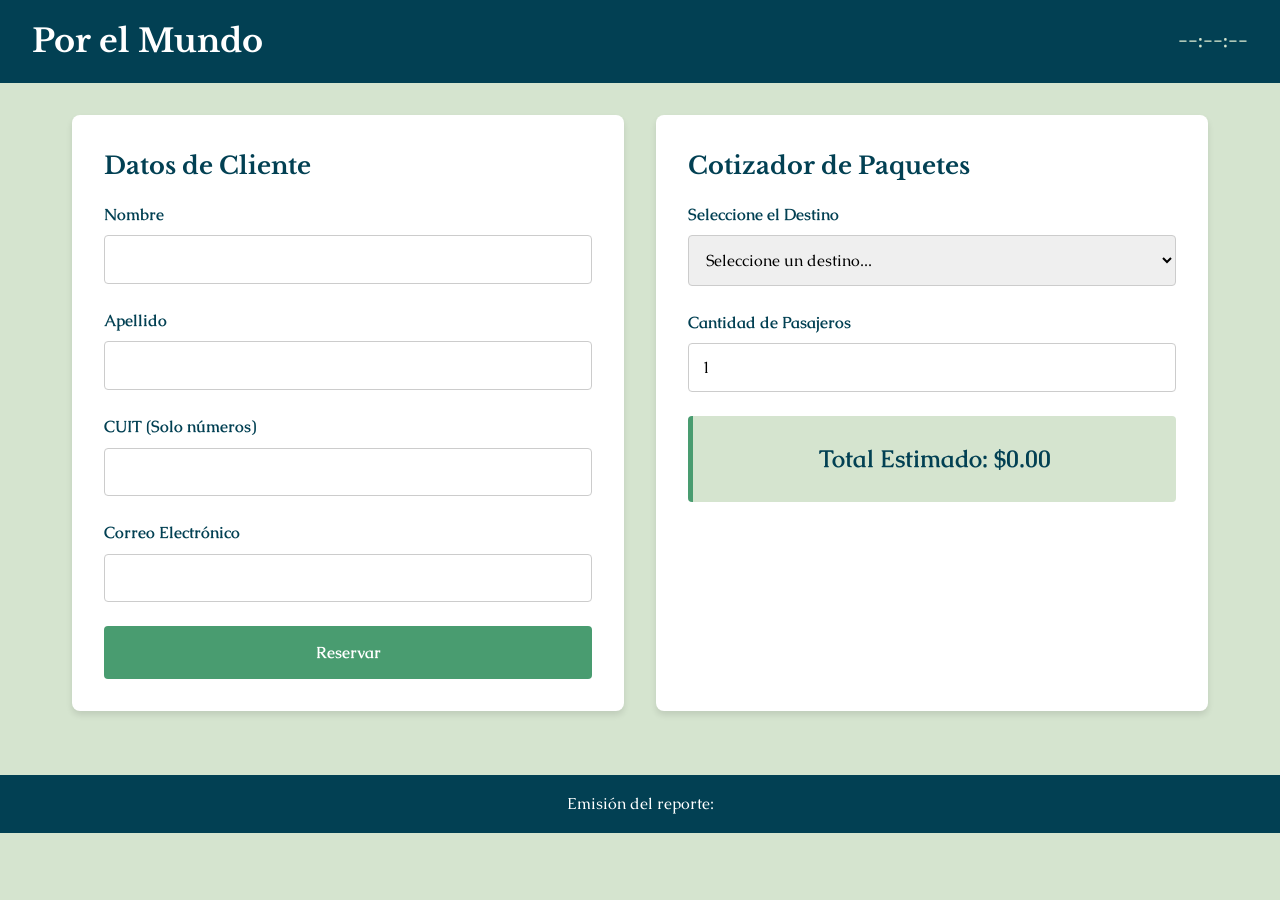
==== compra.html @ 9a4b0fc3 "nuevo" ====
<!DOCTYPE html>
<html lang="es">
<head>
    <meta charset="UTF-8">
    <meta name="viewport" content="width=device-width, initial-scale=1.0">
    <title>Por el Mundo</title>
    <link href="https://fonts.googleapis.com/css2?family=Caudex:ital,wght@0,400;0,700;1,400&family=Libre+Baskerville:ital,wght@0,400;0,700;1,400&display=swap" rel="stylesheet">
    <link rel="stylesheet" href="style/style_c.css">
</head>
<body>
    <header class="header">
        <div class="header-content">
            <h1>Por el Mundo</h1>
            <div id="reloj-dinamico" class="reloj">--:--:--</div>
        </div>
    </header>

    <main class="container">
        <section class="card">
            <h2>Datos de Cliente</h2>
            <form id="form-vendedor" onsubmit="validarFormulario(event)">
                <div class="form-group">
                    <label for="nombre">Nombre</label>
                    <input type="text" id="nombre" name="nombre" required>
                </div>
                
                <div class="form-group">
                    <label for="apellido">Apellido</label>
                    <input type="text" id="apellido" name="apellido" required>
                </div>

                <div class="form-group">
                    <label for="cuit">CUIT (Solo números)</label>
                    <input type="text" id="cuit" name="cuit" oninput="validarNumeros(event)" maxlength="11" required>
                    <small id="cuit-error" class="error-msg">El CUIT debe contener exactamente 11 números.</small>
                </div>

                <div class="form-group">
                    <label for="correo">Correo Electrónico</label>
                    <input type="email" id="correo" name="correo" required>
                </div>

                <button type="submit" class="btn-primary">Reservar</button>
            </form>
        </section>

        <section class="card">
            <h2>Cotizador de Paquetes</h2>
            <div class="form-group">
                <label for="destino">Seleccione el Destino</label>
                <select id="destino" onchange="calcularPaquete()">
                    <option value="0">Seleccione un destino...</option>
                    <option value="450000">Refugio en la Patagonia - $450.000</option>
                    <option value="1200000">Arquitectura en Estocolmo - $1.200.000</option>
                    <option value="980000">Auroras Boreales - $980.000</option>
                </select>
            </div>

            <div class="form-group">
                <label for="pasajeros">Cantidad de Pasajeros</label>
                <input type="number" id="pasajeros" name="pasajeros" min="1" max="15" value="1" oninput="calcularPaquete()">
            </div>

            <div id="resultado-cotizacion" class="resultado-box">
                Total Estimado: $0.00
            </div>
        </section>
    </main>

    <footer class="footer">
        <p>Emisión del reporte: <span id="fecha-reporte"></span></p>
    </footer>

    <script src="js/scripts.js"></script>
</body>
</html>
---- style/style_c.css ----
/* --- Variables de la Guía de Estilo --- */
:root {
    --bg-principal: #D5E4CF; /* Verde menta pálido */
    --color-primario: #499C70; /* Verde bosque medio */
    --color-contraste: #024053; /* Azul petróleo profundo */
    --color-hover: #136B69; /* Verde azulado */
    
    --font-titulos: 'Libre Baskerville', serif;
    --font-cuerpo: 'Caudex', serif;
}

/* --- Reseteo y Estilos Base --- */
* {
    box-sizing: border-box;
    margin: 0;
    padding: 0;
}

body {
    background-color: var(--bg-principal);
    font-family: var(--font-cuerpo);
    color: var(--color-contraste);
    line-height: 1.6;
}

h1, h2, h3 {
    font-family: var(--font-titulos);
    color: var(--color-contraste);
    margin-bottom: 1rem;
}

/* --- Cabecera y Pie de página --- */
.header {
    background-color: var(--color-contraste);
    color: #ffffff;
    padding: 1rem 2rem;
}

.header-content {
    display: flex;
    justify-content: space-between;
    align-items: center;
    flex-wrap: wrap;
}

.header h1 {
    color: #ffffff;
    margin: 0;
}

.reloj {
    font-size: 1.2rem;
    font-weight: bold;
    color: var(--bg-principal);
}

.footer {
    text-align: center;
    padding: 1rem;
    background-color: var(--color-contraste);
    color: white;
    margin-top: 2rem;
}

/* --- Requisito B: Diseño Responsive (Mobile First) --- */
.container {
    display: flex;
    flex-direction: column; /* Apilado vertical para móviles */
    gap: 2rem;
    padding: 2rem;
    max-width: 1200px;
    margin: 0 auto;
}

.card {
    background-color: #ffffff;
    border-radius: 8px;
    padding: 2rem;
    box-shadow: 0 4px 6px rgba(0, 0, 0, 0.1);
    flex: 1;
}

/* --- Formularios --- */
.form-group {
    margin-bottom: 1.5rem;
}

label {
    display: block;
    margin-bottom: 0.5rem;
    font-weight: bold;
}

input[type="text"],
input[type="email"],
input[type="number"],
select {
    width: 100%;
    padding: 0.8rem;
    border: 1px solid #ccc;
    border-radius: 4px;
    font-family: var(--font-cuerpo);
    font-size: 1rem;
    transition: border-color 0.3s ease;
}

input:focus, select:focus {
    outline: none;
    border-color: var(--color-primario);
    box-shadow: 0 0 0 2px rgba(73, 156, 112, 0.2);
}

.btn-primary {
    background-color: var(--color-primario);
    color: white;
    border: none;
    padding: 1rem 1.5rem;
    font-size: 1rem;
    font-family: var(--font-cuerpo);
    font-weight: bold;
    border-radius: 4px;
    cursor: pointer;
    width: 100%;
    transition: background-color 0.3s ease;
}

.btn-primary:hover {
    background-color: var(--color-hover);
}

.error-msg {
    color: #d9534f;
    font-size: 0.85rem;
    display: none;
    margin-top: 0.3rem;
}

.resultado-box {
    margin-top: 1rem;
    padding: 1.5rem;
    background-color: var(--bg-principal);
    border-left: 5px solid var(--color-primario);
    font-size: 1.5rem;
    font-weight: bold;
    text-align: center;
    border-radius: 4px;
    transition: background-color 0.4s ease, color 0.4s ease;
}

/* Destacado dinámico mediante JavaScript */
.resultado-box.destacado {
    background-color: var(--color-primario);
    color: #ffffff;
}

/* Media Query para pantallas grandes (Desktop) */
@media (min-width: 768px) {
    .container {
        flex-direction: row; /* Diseño en 2 columnas para PC */
    }
}
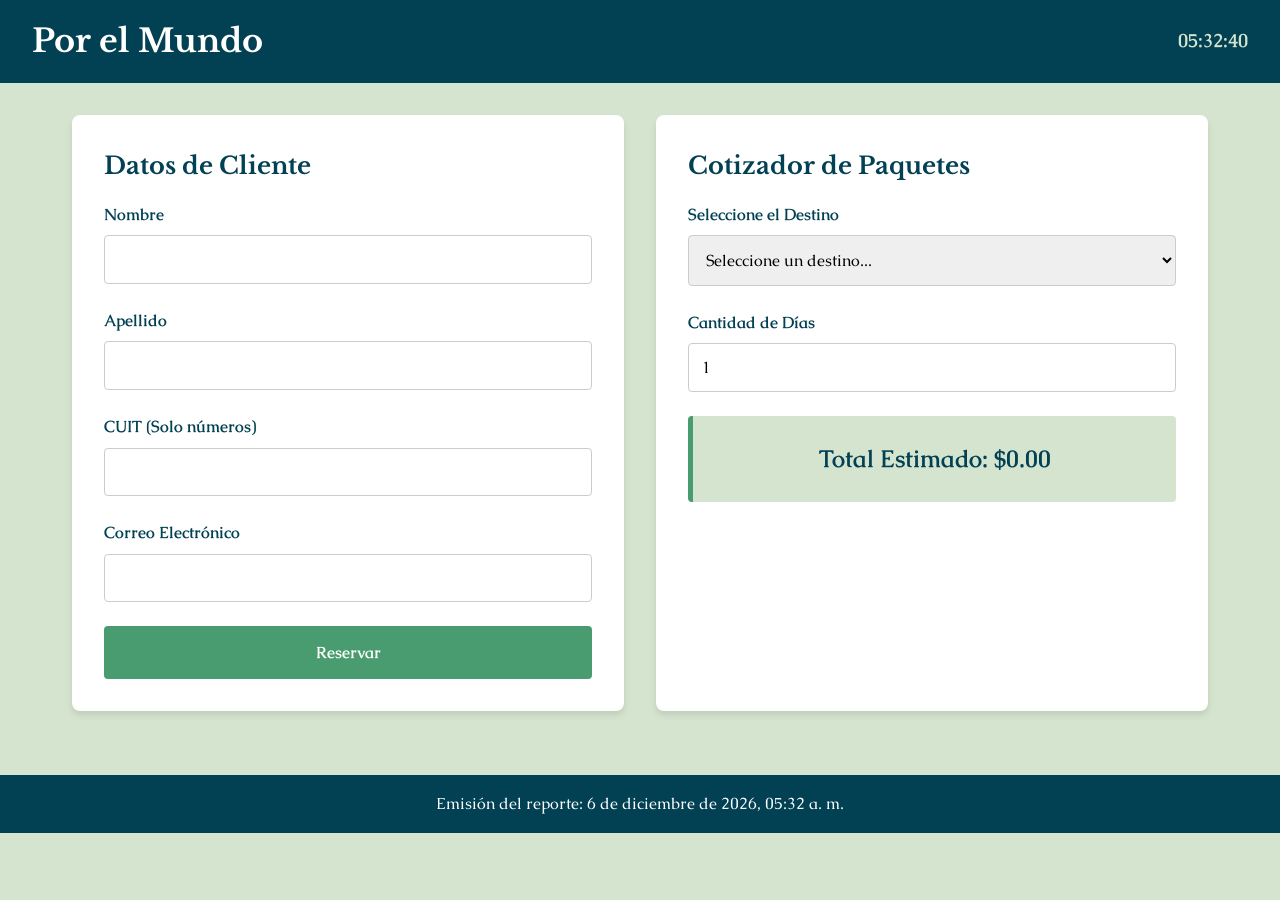
==== commit b9d1598a: "Nuevo" ====
--- a/compra.html
+++ b/compra.html
@@ -19,29 +19,32 @@
         <section class="card">
             <h2>Datos de Cliente</h2>
             <form id="form-vendedor" onsubmit="validarFormulario(event)">
-                <div class="form-group">
-                    <label for="nombre">Nombre</label>
-                    <input type="text" id="nombre" name="nombre" required>
-                </div>
-                
-                <div class="form-group">
-                    <label for="apellido">Apellido</label>
-                    <input type="text" id="apellido" name="apellido" required>
-                </div>
+    <div class="form-group">
+        <label for="nombre">Nombre</label>
+        <input type="text" id="nombre" name="nombre" required>
+        <small id="nombre-error" class="error-msg"></small>
+    </div>
+    
+    <div class="form-group">
+        <label for="apellido">Apellido</label>
+        <input type="text" id="apellido" name="apellido" required>
+        <small id="apellido-error" class="error-msg"></small>
+    </div>
 
-                <div class="form-group">
-                    <label for="cuit">CUIT (Solo números)</label>
-                    <input type="text" id="cuit" name="cuit" oninput="validarNumeros(event)" maxlength="11" required>
-                    <small id="cuit-error" class="error-msg">El CUIT debe contener exactamente 11 números.</small>
-                </div>
+    <div class="form-group">
+        <label for="cuit">CUIT (Solo números)</label>
+        <input type="text" id="cuit" name="cuit" oninput="validarNumeros(event)" maxlength="11" required>
+        <small id="cuit-error" class="error-msg"></small>
+    </div>
 
-                <div class="form-group">
-                    <label for="correo">Correo Electrónico</label>
-                    <input type="email" id="correo" name="correo" required>
-                </div>
+    <div class="form-group">
+        <label for="correo">Correo Electrónico</label>
+        <input type="email" id="correo" name="correo" required>
+        <small id="correo-error" class="error-msg"></small>
+    </div>
 
-                <button type="submit" class="btn-primary">Reservar</button>
-            </form>
+    <button type="submit" class="btn-primary">Reservar</button>
+    </form>
         </section>
 
         <section class="card">
@@ -50,15 +53,15 @@
                 <label for="destino">Seleccione el Destino</label>
                 <select id="destino" onchange="calcularPaquete()">
                     <option value="0">Seleccione un destino...</option>
-                    <option value="450000">Refugio en la Patagonia - $450.000</option>
-                    <option value="1200000">Arquitectura en Estocolmo - $1.200.000</option>
-                    <option value="980000">Auroras Boreales - $980.000</option>
+                    <option value="75000">Refugio en la Patagonia - $75.000 / Día</option>
+                    <option value="150000">Arquitectura en Estocolmo - $150.000 / Día</option>
+                    <option value="196000">Auroras Boreales - $196.000 / Día</option>
                 </select>
             </div>
 
             <div class="form-group">
-                <label for="pasajeros">Cantidad de Pasajeros</label>
-                <input type="number" id="pasajeros" name="pasajeros" min="1" max="15" value="1" oninput="calcularPaquete()">
+                <label for="dias">Cantidad de Días</label>
+                <input type="number" id="dias" name="dias" min="1" max="15" value="1" oninput="calcularPaquete()">
             </div>
 
             <div id="resultado-cotizacion" class="resultado-box">
@@ -71,6 +74,6 @@
         <p>Emisión del reporte: <span id="fecha-reporte"></span></p>
     </footer>
 
-    <script src="js/scripts.js"></script>
+    <script src="js/compra.js"></script>
 </body>
 </html>
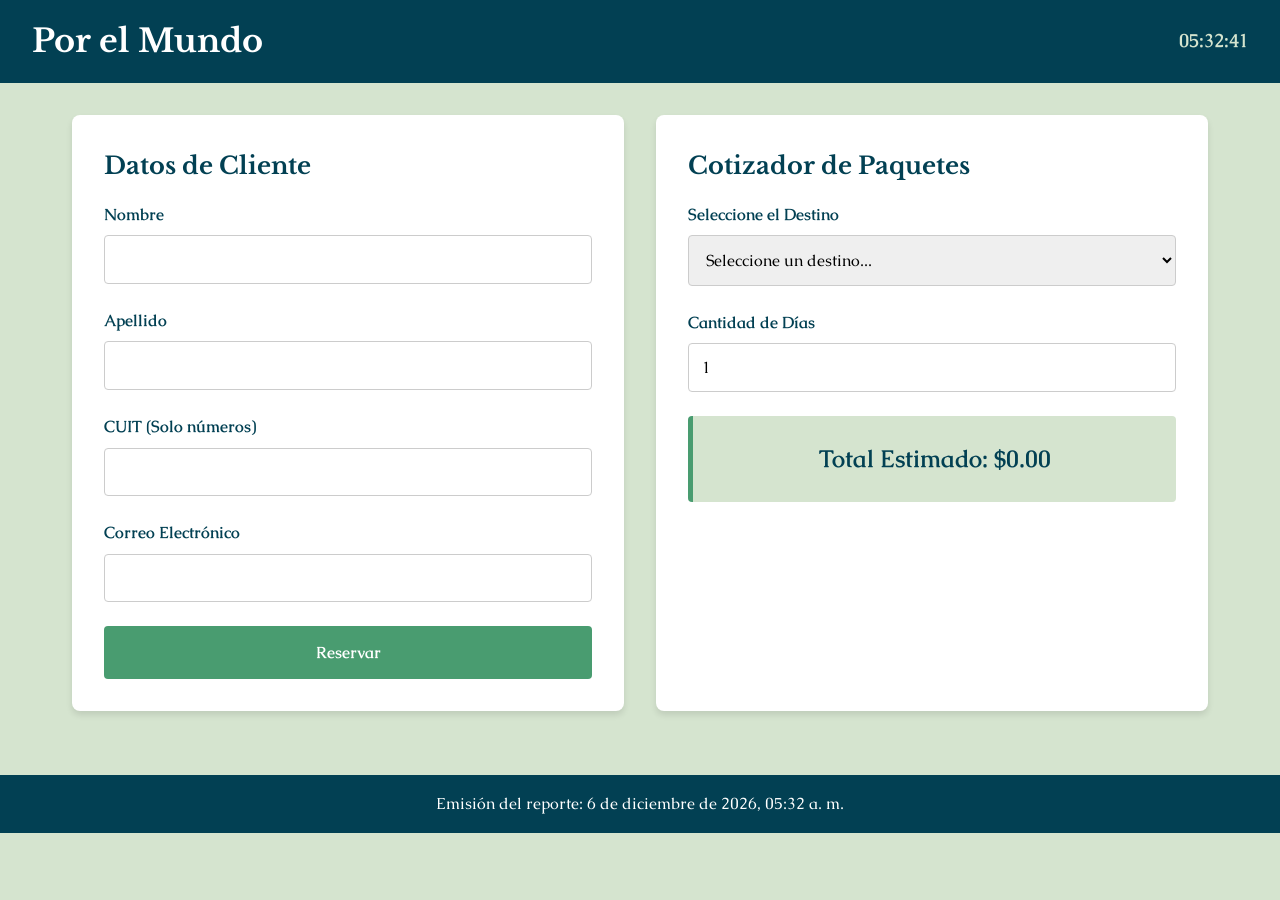
==== commit f8a6d16c: "2" ====
--- a/compra.html
+++ b/compra.html
@@ -56,6 +56,9 @@
                     <option value="75000">Refugio en la Patagonia - $75.000 / Día</option>
                     <option value="150000">Arquitectura en Estocolmo - $150.000 / Día</option>
                     <option value="196000">Auroras Boreales - $196.000 / Día</option>
+                    <option value="70000">Parque Nacional Cotubanamá - $70.000 / Día</option>
+                    <option value="125000">Egipto - $125.000 / Día</option>
+                    <option value="180000">Aomori - $180.000 / Día</option>
                 </select>
             </div>
 
--- a/style/style_c.css
+++ b/style/style_c.css
@@ -1,15 +1,15 @@
-/* --- Variables de la Guía de Estilo --- */
+
 :root {
-    --bg-principal: #D5E4CF; /* Verde menta pálido */
-    --color-primario: #499C70; /* Verde bosque medio */
-    --color-contraste: #024053; /* Azul petróleo profundo */
-    --color-hover: #136B69; /* Verde azulado */
+    --bg-principal: #D5E4CF; 
+    --color-primario: #499C70;
+    --color-contraste: #024053;
+    --color-hover: #136B69; 
     
     --font-titulos: 'Libre Baskerville', serif;
     --font-cuerpo: 'Caudex', serif;
 }
 
-/* --- Reseteo y Estilos Base --- */
+
 * {
     box-sizing: border-box;
     margin: 0;
@@ -29,7 +29,7 @@
     margin-bottom: 1rem;
 }
 
-/* --- Cabecera y Pie de página --- */
+
 .header {
     background-color: var(--color-contraste);
     color: #ffffff;
@@ -62,10 +62,10 @@
     margin-top: 2rem;
 }
 
-/* --- Requisito B: Diseño Responsive (Mobile First) --- */
+
 .container {
     display: flex;
-    flex-direction: column; /* Apilado vertical para móviles */
+    flex-direction: column; 
     gap: 2rem;
     padding: 2rem;
     max-width: 1200px;
@@ -80,7 +80,7 @@
     flex: 1;
 }
 
-/* --- Formularios --- */
+
 .form-group {
     margin-bottom: 1.5rem;
 }
@@ -147,15 +147,14 @@
     transition: background-color 0.4s ease, color 0.4s ease;
 }
 
-/* Destacado dinámico mediante JavaScript */
 .resultado-box.destacado {
     background-color: var(--color-primario);
     color: #ffffff;
 }
 
-/* Media Query para pantallas grandes (Desktop) */
+
 @media (min-width: 768px) {
     .container {
-        flex-direction: row; /* Diseño en 2 columnas para PC */
+        flex-direction: row; 
     }
 }
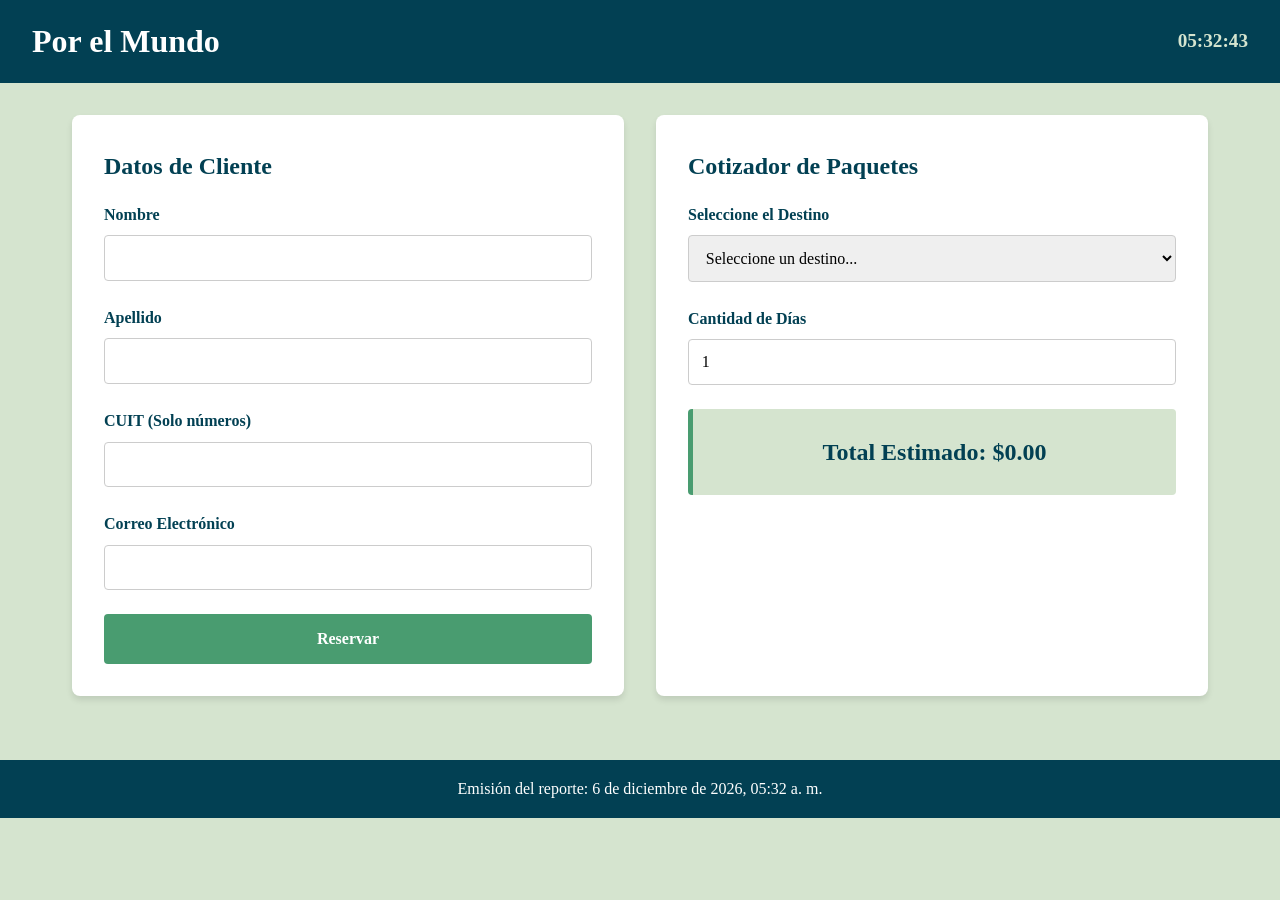
==== commit aab14550: "ultimo" ====
--- a/compra.html
+++ b/compra.html
@@ -4,7 +4,7 @@
     <meta charset="UTF-8">
     <meta name="viewport" content="width=device-width, initial-scale=1.0">
     <title>Por el Mundo</title>
-    <link href="https://fonts.googleapis.com/css2?family=Caudex:ital,wght@0,400;0,700;1,400&family=Libre+Baskerville:ital,wght@0,400;0,700;1,400&display=swap" rel="stylesheet">
+    <link rel="icon" href="img/favicon.ico" type="image/x-icon">
     <link rel="stylesheet" href="style/style_c.css">
 </head>
 <body>
